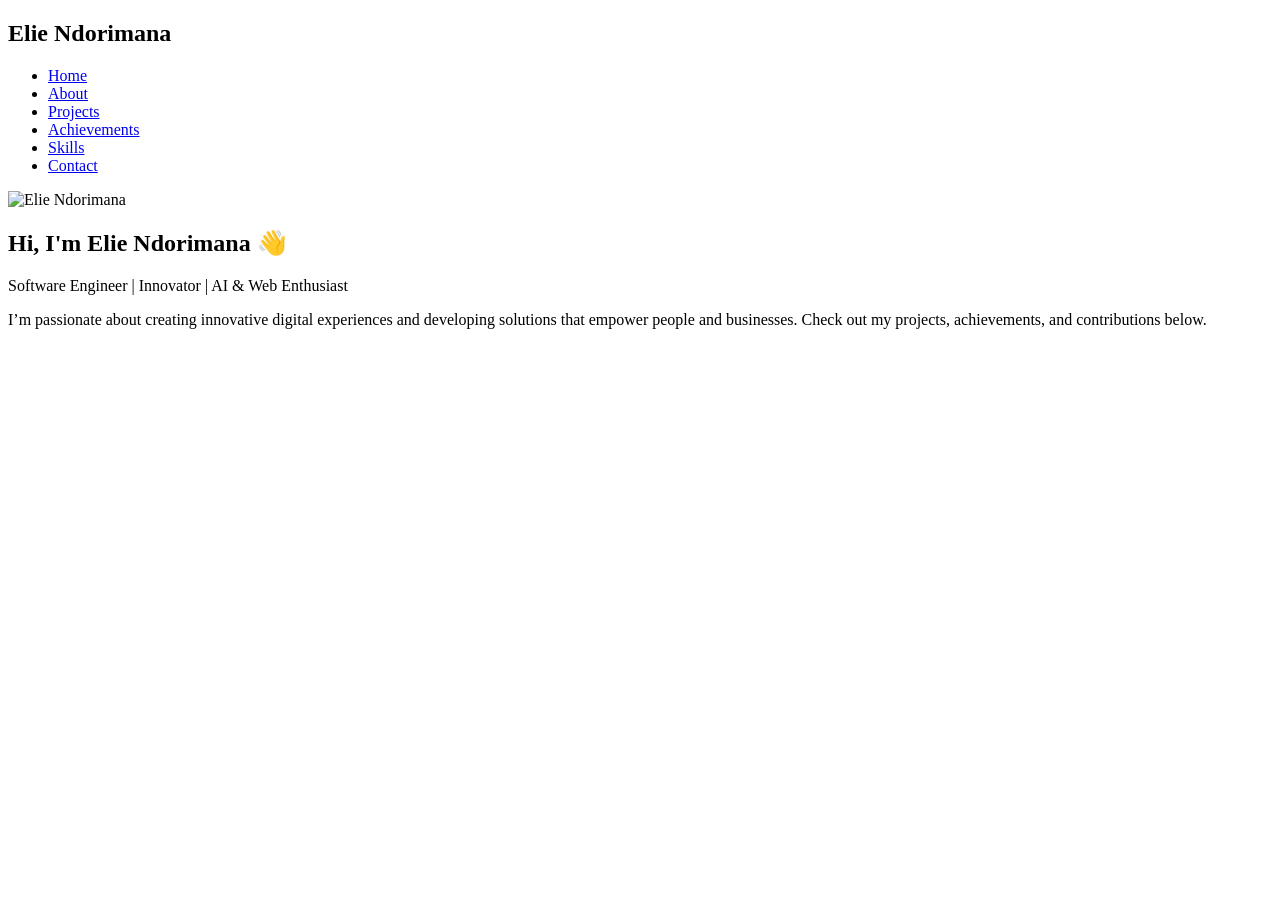
==== index.html @ c76cc878 "Create index.html" ====
<!DOCTYPE html>
<html lang="en">
<head>
  <meta charset="UTF-8">
  <meta name="viewport" content="width=device-width, initial-scale=1.0">
  <title>Elie Ndorimana | Portfolio</title>
  <link href="https://cdn.jsdelivr.net/npm/tailwindcss@2.2.19/dist/tailwind.min.css" rel="stylesheet">
  <link href="https://unpkg.com/aos@2.3.1/dist/aos.css" rel="stylesheet">
  <link rel="stylesheet" href="css/style.css">
</head>
<body class="bg-gray-50 text-gray-800">

  <!-- Navbar -->
  <nav class="bg-white shadow-md fixed w-full z-50">
    <div class="max-w-7xl mx-auto px-4 py-3 flex justify-between items-center">
      <h1 class="text-2xl font-bold text-indigo-600">Elie Ndorimana</h1>
      <ul class="flex space-x-6 font-medium">
        <li><a href="index.html" class="hover:text-indigo-600">Home</a></li>
        <li><a href="about.html" class="hover:text-indigo-600">About</a></li>
        <li><a href="projects.html" class="hover:text-indigo-600">Projects</a></li>
        <li><a href="achievements.html" class="hover:text-indigo-600">Achievements</a></li>
        <li><a href="skills.html" class="hover:text-indigo-600">Skills</a></li>
        <li><a href="contact.html" class="hover:text-indigo-600">Contact</a></li>
      </ul>
    </div>
  </nav>

  <!-- Hero Section -->
  <section class="pt-28 pb-12 text-center bg-gradient-to-b from-indigo-50 to-white">
    <img src="images/elie.jpg" alt="Elie Ndorimana" class="w-40 h-40 rounded-full mx-auto shadow-lg mb-4" data-aos="zoom-in">
    <h2 class="text-3xl font-bold mb-2" data-aos="fade-up">Hi, I'm <span class="text-indigo-600">Elie Ndorimana</span> 👋</h2>
    <p class="text-lg text-gray-600" data-aos="fade-up" data-aos-delay="100">
      Software Engineer | Innovator | AI & Web Enthusiast
    </p>
  </section>

  <!-- Intro Section -->
  <section class="max-w-4xl mx-auto text-center py-10" data-aos="fade-up" data-aos-delay="200">
    <p class="text-xl">I’m passionate about creating innovative digital experiences and developing solutions that empower people and businesses. Check out my projects, achievements, and contributions below.</p>
  </section>

  <script src="https://unpkg.com/aos@2.3.1/dist/aos.js"></script>
  <script>
    AOS.init({ duration: 800 });
  </script>
</body>
</html>
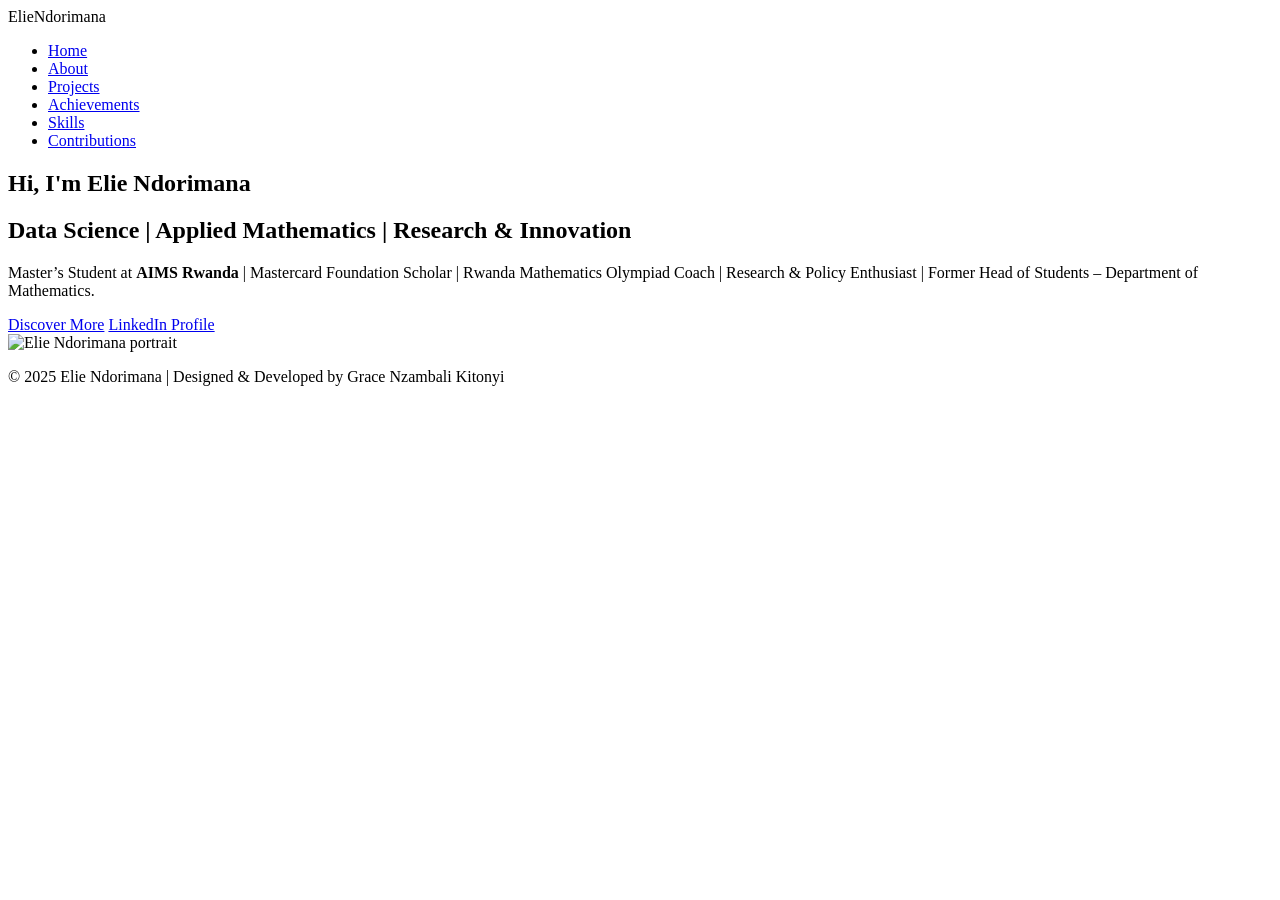
==== commit 4156bb2e: "Update index.html" ====
--- a/index.html
+++ b/index.html
@@ -1,47 +1,55 @@
 <!DOCTYPE html>
 <html lang="en">
 <head>
-  <meta charset="UTF-8">
-  <meta name="viewport" content="width=device-width, initial-scale=1.0">
+  <meta charset="UTF-8" />
+  <meta name="viewport" content="width=device-width, initial-scale=1.0" />
   <title>Elie Ndorimana | Portfolio</title>
-  <link href="https://cdn.jsdelivr.net/npm/tailwindcss@2.2.19/dist/tailwind.min.css" rel="stylesheet">
-  <link href="https://unpkg.com/aos@2.3.1/dist/aos.css" rel="stylesheet">
-  <link rel="stylesheet" href="css/style.css">
+  <link rel="stylesheet" href="style.css" />
 </head>
-<body class="bg-gray-50 text-gray-800">
+<body>
+  <!-- ===== NAVBAR ===== -->
+  <header>
+    <nav class="navbar">
+      <div class="logo">Elie<span>Ndorimana</span></div>
+      <ul class="nav-links">
+        <li><a href="index.html" class="active">Home</a></li>
+        <li><a href="about.html">About</a></li>
+        <li><a href="projects.html">Projects</a></li>
+        <li><a href="achievements.html">Achievements</a></li>
+        <li><a href="skills.html">Skills</a></li>
+        <li><a href="contributions.html">Contributions</a></li>
+      </ul>
+    </nav>
+  </header>
 
-  <!-- Navbar -->
-  <nav class="bg-white shadow-md fixed w-full z-50">
-    <div class="max-w-7xl mx-auto px-4 py-3 flex justify-between items-center">
-      <h1 class="text-2xl font-bold text-indigo-600">Elie Ndorimana</h1>
-      <ul class="flex space-x-6 font-medium">
-        <li><a href="index.html" class="hover:text-indigo-600">Home</a></li>
-        <li><a href="about.html" class="hover:text-indigo-600">About</a></li>
-        <li><a href="projects.html" class="hover:text-indigo-600">Projects</a></li>
-        <li><a href="achievements.html" class="hover:text-indigo-600">Achievements</a></li>
-        <li><a href="skills.html" class="hover:text-indigo-600">Skills</a></li>
-        <li><a href="contact.html" class="hover:text-indigo-600">Contact</a></li>
-      </ul>
+  <!-- ===== HERO SECTION ===== -->
+  <section class="hero">
+    <div class="hero-content">
+      <div class="hero-text">
+        <h1 class="animate-slide">Hi, I'm <span>Elie Ndorimana</span></h1>
+        <h2 class="animate-fade">Data Science | Applied Mathematics | Research & Innovation</h2>
+        <p class="animate-fade">
+          Master’s Student at <strong>AIMS Rwanda</strong> | Mastercard Foundation Scholar | 
+          Rwanda Mathematics Olympiad Coach | Research & Policy Enthusiast | Former Head of Students – Department of Mathematics.
+        </p>
+        <div class="hero-buttons">
+          <a href="about.html" class="btn">Discover More</a>
+          <a href="https://linkedin.com/in/elie-ndorimana-44b3b034a" target="_blank" class="btn btn-outline">LinkedIn Profile</a>
+        </div>
+      </div>
+      <div class="hero-img">
+        <img
+          src="https://raw.githubusercontent.com/eliendorimana-ne/eliendorimana-ne/main/IMG_6734.JPG"
+          alt="Elie Ndorimana portrait"
+          class="profile-pic"
+        />
+      </div>
     </div>
-  </nav>
-
-  <!-- Hero Section -->
-  <section class="pt-28 pb-12 text-center bg-gradient-to-b from-indigo-50 to-white">
-    <img src="images/elie.jpg" alt="Elie Ndorimana" class="w-40 h-40 rounded-full mx-auto shadow-lg mb-4" data-aos="zoom-in">
-    <h2 class="text-3xl font-bold mb-2" data-aos="fade-up">Hi, I'm <span class="text-indigo-600">Elie Ndorimana</span> 👋</h2>
-    <p class="text-lg text-gray-600" data-aos="fade-up" data-aos-delay="100">
-      Software Engineer | Innovator | AI & Web Enthusiast
-    </p>
   </section>
 
-  <!-- Intro Section -->
-  <section class="max-w-4xl mx-auto text-center py-10" data-aos="fade-up" data-aos-delay="200">
-    <p class="text-xl">I’m passionate about creating innovative digital experiences and developing solutions that empower people and businesses. Check out my projects, achievements, and contributions below.</p>
-  </section>
-
-  <script src="https://unpkg.com/aos@2.3.1/dist/aos.js"></script>
-  <script>
-    AOS.init({ duration: 800 });
-  </script>
+  <!-- ===== FOOTER ===== -->
+  <footer>
+    <p>© 2025 Elie Ndorimana | Designed & Developed by Grace Nzambali Kitonyi</p>
+  </footer>
 </body>
 </html>
--- a/style.css
+++ b/style.css
@@ -0,0 +1,48 @@
+/* === Projects Page === */
+.projects-section {
+  text-align: center;
+  padding: 60px 10%;
+  background: #0d1117;
+  color: #f0f0f0;
+}
+
+.section-title {
+  font-size: 2.5rem;
+  margin-bottom: 10px;
+  color: #00bcd4;
+  animation: fadeInDown 1.2s ease-in-out;
+}
+
+.section-subtitle {
+  color: #bbb;
+  margin-bottom: 40px;
+  animation: fadeInUp 1.5s ease-in-out;
+}
+
+.projects-container {
+  display: flex;
+  flex-wrap: wrap;
+  justify-content: center;
+  gap: 30px;
+}
+
+.project-card {
+  background: #161b22;
+  border-radius: 15px;
+  width: 300px;
+  padding: 20px;
+  text-align: center;
+  box-shadow: 0 5px 20px rgba(0, 0, 0, 0.3);
+  transition: transform 0.3s, box-shadow 0.3s;
+  animation: fadeInUp 1.5s ease-in-out;
+}
+
+.project-card img {
+  width: 80px;
+  margin-bottom: 15px;
+}
+
+.project-card:hover {
+  transform: translateY(-10px);
+  box-shadow: 0 10px 25px rgba(0, 188, 212, 0.3);
+}
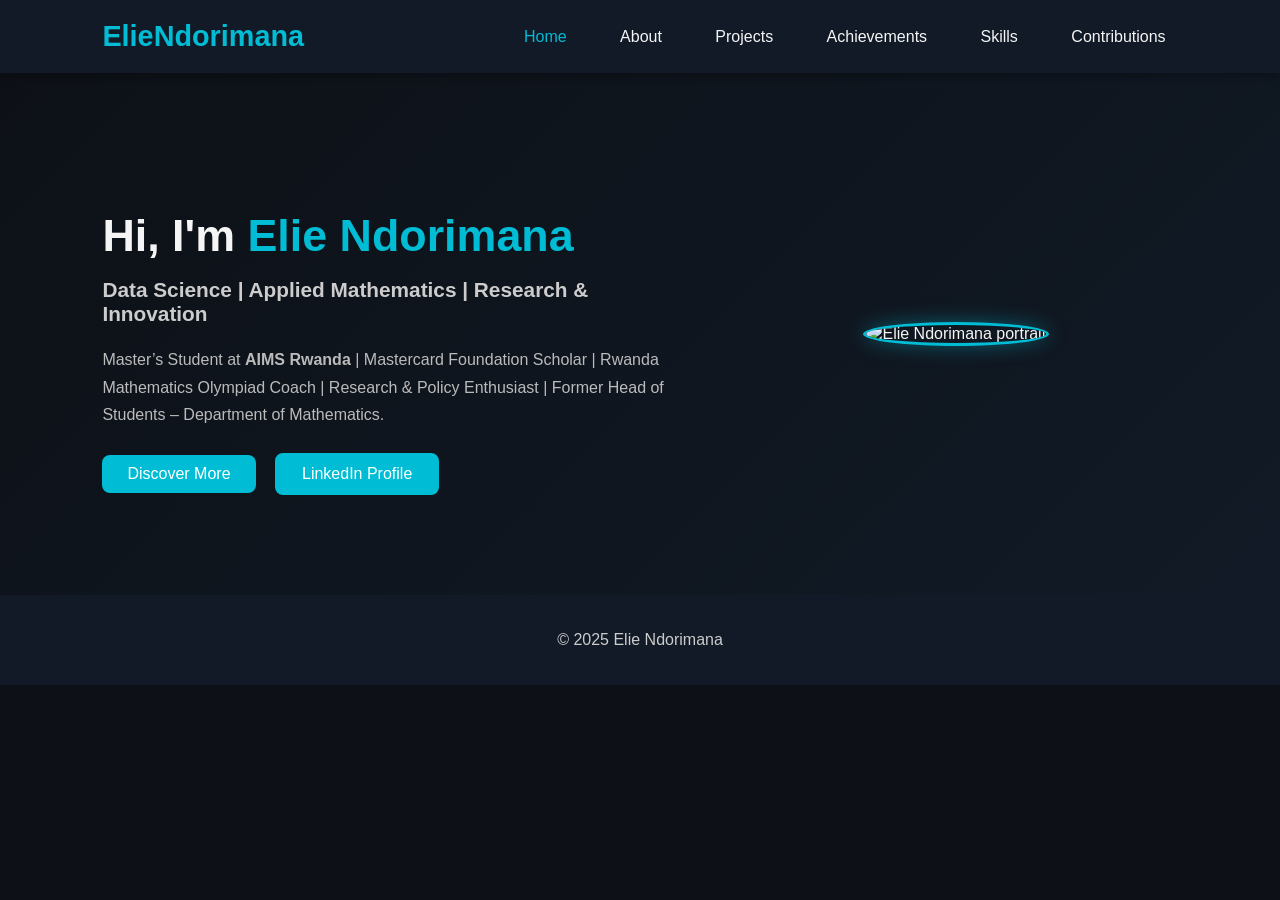
==== commit 778b6d8e: "Update index.html" ====
--- a/index.html
+++ b/index.html
@@ -49,7 +49,7 @@
 
   <!-- ===== FOOTER ===== -->
   <footer>
-    <p>© 2025 Elie Ndorimana | Designed & Developed by Grace Nzambali Kitonyi</p>
+    <p>© 2025 Elie Ndorimana</p>
   </footer>
 </body>
 </html>
--- a/style.css
+++ b/style.css
@@ -1,48 +1,226 @@
-/* === Projects Page === */
-.projects-section {
-  text-align: center;
-  padding: 60px 10%;
-  background: #0d1117;
-  color: #f0f0f0;
-}
-
-.section-title {
-  font-size: 2.5rem;
-  margin-bottom: 10px;
-  color: #00bcd4;
-  animation: fadeInDown 1.2s ease-in-out;
-}
-
-.section-subtitle {
-  color: #bbb;
-  margin-bottom: 40px;
-  animation: fadeInUp 1.5s ease-in-out;
-}
-
-.projects-container {
+/* ===== GENERAL ===== */
+body {
+  font-family: 'Segoe UI', Tahoma, Geneva, Verdana, sans-serif;
+  margin: 0;
+  padding: 0;
+  background-color: #0d1117;
+  color: #f5f5f5;
+  scroll-behavior: smooth;
+}
+
+a {
+  text-decoration: none;
+  color: inherit;
+}
+
+ul {
+  list-style: none;
+  padding: 0;
+  margin: 0;
+}
+
+/* ===== NAVBAR ===== */
+.navbar {
+  display: flex;
+  justify-content: space-between;
+  align-items: center;
+  padding: 20px 8%;
+  background: #111a26;
+  position: sticky;
+  top: 0;
+  z-index: 100;
+  box-shadow: 0 4px 10px rgba(0, 0, 0, 0.3);
+}
+
+.navbar .logo {
+  font-size: 1.8rem;
+  font-weight: bold;
+  color: #00bcd4;
+}
+
+.navbar .nav-links li {
+  display: inline-block;
+  margin-left: 25px;
+}
+
+.navbar .nav-links li a {
+  color: #f5f5f5;
+  padding: 8px 12px;
+  transition: all 0.3s ease;
+}
+
+.navbar .nav-links li a:hover,
+.navbar .nav-links li a.active {
+  color: #00bcd4;
+}
+
+/* ===== HERO ===== */
+.hero {
   display: flex;
   flex-wrap: wrap;
   justify-content: center;
+  align-items: center;
+  padding: 100px 8%;
+  background: linear-gradient(135deg, #0d1117, #111a26);
+}
+
+.hero-content {
+  display: flex;
+  flex-wrap: wrap;
+  gap: 40px;
+  max-width: 1200px;
+  align-items: center;
+}
+
+.hero-text {
+  flex: 1 1 500px;
+  animation: fadeInUp 1.2s ease-in-out;
+}
+
+.hero-text h1 {
+  font-size: 2.8rem;
+  margin-bottom: 10px;
+}
+
+.hero-text h1 span {
+  color: #00bcd4;
+}
+
+.hero-text h2 {
+  font-size: 1.3rem;
+  color: #ccc;
+  margin-bottom: 20px;
+  animation: fadeIn 1.5s ease-in-out;
+}
+
+.hero-text p {
+  font-size: 1rem;
+  color: #bbb;
+  line-height: 1.7;
+  margin-bottom: 25px;
+}
+
+.hero-buttons .btn {
+  display: inline-block;
+  margin-right: 15px;
+  background: #00bcd4;
+  color: #fff;
+  padding: 10px 25px;
+  border-radius: 8px;
+  transition: all 0.3s ease;
+}
+
+.hero-buttons .btn:hover {
+  background: #009cb2;
+  transform: translateY(-3px);
+}
+
+.btn-outline {
+  background: transparent;
+  border: 2px solid #00bcd4;
+  color: #00bcd4;
+}
+.btn-outline:hover {
+  background: #00bcd4;
+  color: #fff;
+}
+
+/* HERO IMAGE */
+.hero-img {
+  flex: 1 1 350px;
+  text-align: center;
+  animation: fadeIn 1.5s ease-in-out;
+}
+
+.hero-img .profile-pic {
+  width: 300px;
+  height: 300px;
+  border-radius: 50%;
+  object-fit: cover;
+  box-shadow: 0 0 20px rgba(0, 188, 212, 0.4);
+  border: 3px solid #00bcd4;
+  transition: transform 0.4s ease;
+}
+
+.hero-img .profile-pic:hover {
+  transform: scale(1.05);
+}
+
+/* ===== SECTIONS ===== */
+section {
+  padding: 80px 8%;
+  animation: fadeInUp 1s ease-in-out;
+}
+
+/* ===== PROJECT CARDS ===== */
+.project-cards {
+  display: flex;
+  flex-wrap: wrap;
   gap: 30px;
-}
-
-.project-card {
+  justify-content: center;
+}
+
+.card {
   background: #161b22;
+  padding: 20px;
   border-radius: 15px;
   width: 300px;
-  padding: 20px;
-  text-align: center;
   box-shadow: 0 5px 20px rgba(0, 0, 0, 0.3);
   transition: transform 0.3s, box-shadow 0.3s;
-  animation: fadeInUp 1.5s ease-in-out;
-}
-
-.project-card img {
-  width: 80px;
-  margin-bottom: 15px;
-}
-
-.project-card:hover {
+}
+
+.card:hover {
   transform: translateY(-10px);
   box-shadow: 0 10px 25px rgba(0, 188, 212, 0.3);
 }
+
+/* ===== CONTACT FORM ===== */
+form input, form textarea {
+  width: 100%;
+  padding: 12px;
+  margin-bottom: 15px;
+  border-radius: 8px;
+  border: none;
+  outline: none;
+}
+
+form button {
+  padding: 12px 25px;
+  border: none;
+  border-radius: 8px;
+  background: #00bcd4;
+  color: #fff;
+  cursor: pointer;
+  transition: all 0.3s ease;
+}
+
+form button:hover {
+  background: #009cb2;
+  transform: translateY(-3px);
+}
+
+/* ===== FOOTER ===== */
+footer {
+  text-align: center;
+  padding: 20px 0;
+  background: #111a26;
+  color: #ccc;
+}
+
+/* ===== ANIMATIONS ===== */
+@keyframes fadeIn {
+  from {opacity: 0;}
+  to {opacity: 1;}
+}
+
+@keyframes fadeInUp {
+  from {opacity: 0; transform: translateY(40px);}
+  to {opacity: 1; transform: translateY(0);}
+}
+
+.animate-slide {
+  animation: fadeInUp 1s ease-in-out;
+}
+.animate-fade {
+  animation: fadeIn 1.5s ease-in-out;
+}
